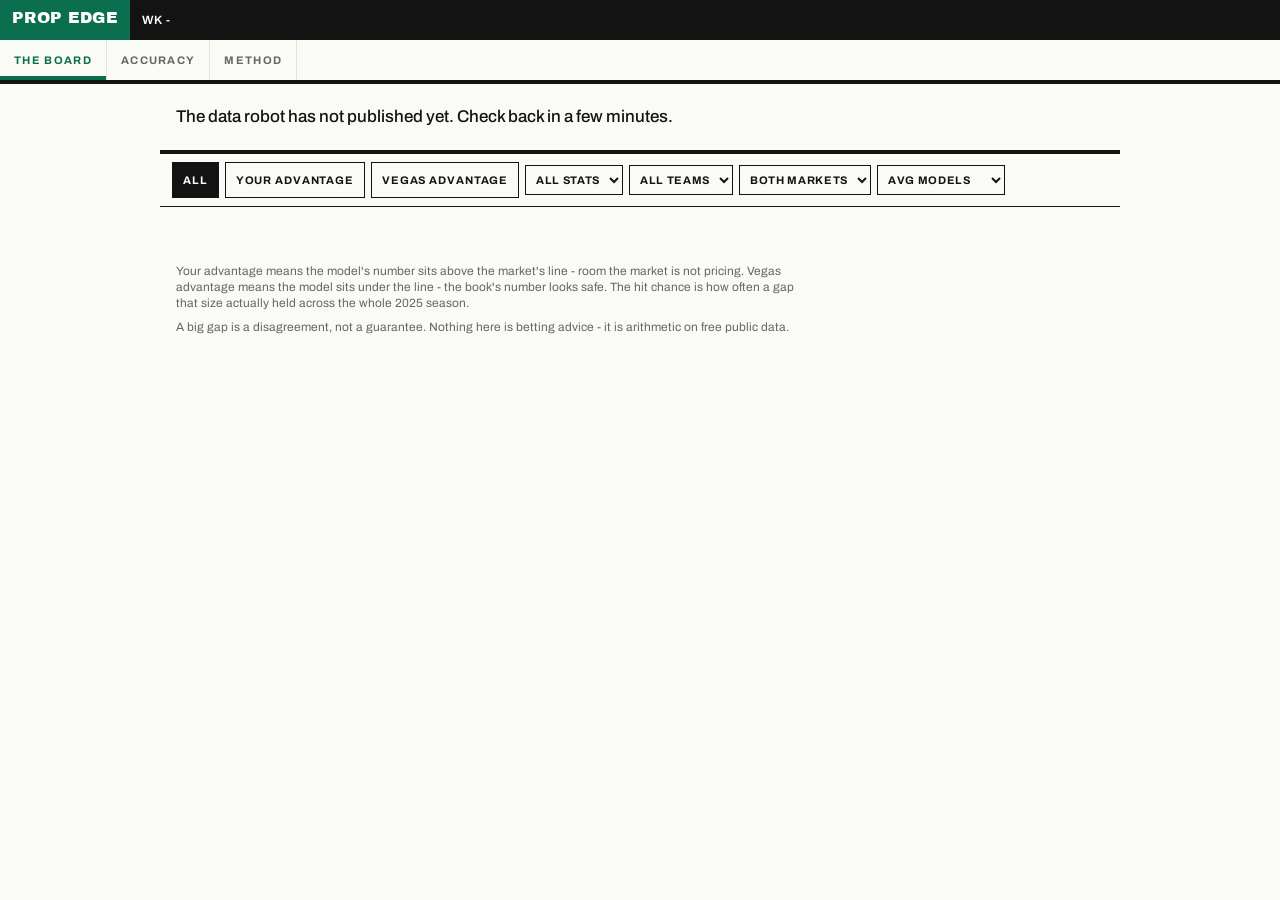
==== index.html @ 6b07d398 "Update index.html" ====
<!DOCTYPE html>
<html lang="en">
<head>
<meta charset="UTF-8" />
<meta name="viewport" content="width=device-width, initial-scale=1.0" />
<title>Prop Edge - The board</title>
<meta name="description" content="NFL player props: two free projection models against the real market lines, ranked by the size of the disagreement." />
<link rel="preconnect" href="https://fonts.googleapis.com" />
<link rel="preconnect" href="https://fonts.gstatic.com" crossorigin />
<link href="https://fonts.googleapis.com/css2?family=Archivo+Black&family=Archivo:wght@400;500;600;700&display=swap" rel="stylesheet" />
<link rel="stylesheet" href="ui.css" />
</head>
<body>
<div class="bug"><span class="b1"><a href="index.html">PROP EDGE</a></span><span class="b2" id="bug-week">WK -</span><span class="b3" id="bug-upd"></span></div>
<nav class="pagenav">
<a href="index.html" class="on">THE BOARD</a>
<a href="accuracy.html">ACCURACY</a>
<a href="method.html">METHOD</a>
</nav>
<main>
<p class="lede" id="lede">Loading the board - pulling the latest lines and projections.</p>
<div class="filters" id="filters">
  <button class="fbtn on" data-side="all">ALL</button>
  <button class="fbtn over" data-side="over">YOUR ADVANTAGE</button>
  <button class="fbtn under" data-side="under">VEGAS ADVANTAGE</button>
  <select id="sel-stat" aria-label="Stat filter"><option value="">ALL STATS</option></select>
  <select id="sel-team" aria-label="Team filter"><option value="">ALL TEAMS</option></select>
  <select id="sel-src" aria-label="Market source">
    <option value="">BOTH MARKETS</option><option value="fanduel">FANDUEL</option><option value="prizepicks">PRIZEPICKS</option>
  </select>
  <select id="sel-model" aria-label="Projection source">
    <option value="avg">AVG MODELS</option><option value="sleeper">SLEEPER ONLY</option><option value="espn">ESPN ONLY</option>
  </select>
  <span class="count" id="count"></span>
</div>
<div id="board"></div>
<p class="note" id="datanote"></p>
<section class="colophon">
<p>Your advantage means the model's number sits above the market's line - room the market is not pricing. Vegas advantage means the model sits under the line - the book's number looks safe. The hit chance is how often a gap that size actually held across the whole 2025 season.</p>
<p>A big gap is a disagreement, not a guarantee. Nothing here is betting advice - it is arithmetic on free public data.</p>
</section>
</main>
<script>
const SB_URL = "https://aahqagqztanltejsqjom.supabase.co";
const SB_KEY = "eyJhbGciOiJIUzI1NiIsInR5cCI6IkpXVCJ9.eyJpc3MiOiJzdXBhYmFzZSIsInJlZiI6ImFhaHFhZ3F6dGFubHRlanNxam9tIiwicm9sZSI6ImFub24iLCJpYXQiOjE3ODg4OTU3MjIsImV4cCI6MjEwNDQ3MTcyMn0.GWQZZ0Sp45Q6mW8Fz3DYF2Gj-LEURBMa7HoWvBgXmaE";
const TZ = "America/Chicago";
const STAT_LABEL = {pass_yds:"Passing yards",pass_tds:"Passing TDs",pass_att:"Pass attempts",pass_comp:"Completions",pass_int:"Interceptions",rush_yds:"Rushing yards",rush_tds:"Rushing TDs",rush_att:"Rush attempts",rec_yds:"Receiving yards",rec:"Receptions",rec_tds:"Receiving TDs",rec_tgt:"Targets",rush_rec_yds:"Rush + receiving yards",pass_rush_yds:"Pass + rush yards",long_rec:"Longest reception",long_rush:"Longest rush",long_comp:"Longest completion",any_td:"Touchdowns"};
const UNIT = {pass_yds:"yards",pass_tds:"touchdowns",pass_att:"attempts",pass_comp:"completions",pass_int:"interceptions",rush_yds:"yards",rush_tds:"touchdowns",rush_att:"carries",rec_yds:"yards",rec:"receptions",rec_tds:"touchdowns",rec_tgt:"targets",rush_rec_yds:"yards",pass_rush_yds:"yards",long_rec:"yards",long_rush:"yards",long_comp:"yards",any_td:"touchdowns"};
const esc=s=>String(s??"").replace(/[&<>"]/g,c=>({"&":"&amp;","<":"&lt;",">":"&gt;",'"':"&quot;"}[c]));
const fmt=(n,d=1)=>n==null?"—":Number(n).toLocaleString("en-US",{maximumFractionDigits:d});
let ROWS=[], META={}, SIDE="all", MODEL="avg", ERR=null;

function modelKey(r){
  if(MODEL==="sleeper")return "sleeper";
  if(MODEL==="espn")return "espn";
  if(r.sleeper_proj!=null&&r.espn_proj!=null)return "avg";
  return r.sleeper_proj!=null?"sleeper":"espn";
}
function cdfAt(q,x){
  if(x<=q[0])return 0.005;
  if(x>=q[q.length-1])return 0.995;
  let lo=0,hi=q.length-1;
  while(hi-lo>1){const m=(lo+hi)>>1; if(q[m]<=x)lo=m; else hi=m;}
  const frac=(x-q[lo])/((q[hi]-q[lo])||1e-9);
  return (lo+frac)/(q.length-1);
}
function hitProb(r){
  const p=projOf(r); if(p==null||!ERR)return null;
  const d=(ERR[modelKey(r)]||{})[r.stat];
  if(!d||!d.q||!d.q.length)return null;
  const gap=p-r.line, F=cdfAt(d.q,gap);
  const h=gap>0?F:1-F;
  return Math.max(.01,Math.min(.99,h));
}

function projOf(r){
  const s=r.sleeper_proj, e=r.espn_proj;
  if(MODEL==="sleeper")return s;
  if(MODEL==="espn")return e;
  if(s!=null&&e!=null)return (s+e)/2;
  return s!=null?s:e;
}
function edgeOf(r){const p=projOf(r);return p==null?null:p-r.line;}
function passes(r){
  const e=edgeOf(r);
  if(e==null)return false;
  if(SIDE==="over"&&e<=0)return false;
  if(SIDE==="under"&&e>=0)return false;
  const st=document.getElementById("sel-stat").value; if(st&&r.stat!==st)return false;
  const tm=document.getElementById("sel-team").value; if(tm&&r.team!==tm)return false;
  const sc=document.getElementById("sel-src").value; if(sc&&r.source!==sc)return false;
  return true;
}
function barScale(rows){let m=10;for(const r of rows){const a=Math.abs(edgeOf(r)||0);if(a>m)m=a}return m;}
function render(){
  const rows=ROWS.filter(passes).map(r=>({r,h:hitProb(r)}))
    .sort((a,b)=>(b.h==null?-1:Math.abs(b.h-.5))-(a.h==null?-1:Math.abs(a.h-.5)));
  document.getElementById("count").textContent=rows.length+" PROPS";
  const wrap=document.getElementById("board");wrap.innerHTML="";
  if(!rows.length){wrap.innerHTML='<p class="sec-note">Nothing on the board with these filters. Loosen one.</p>';return}
  const scale=barScale(rows.map(x=>x.r));
  for(const {r,h} of rows.slice(0,400)){
    const p=projOf(r), gap=p-r.line, you=gap>0;
    const half=Math.min(50,Math.abs(gap)/scale*50);
    const unit=UNIT[r.stat]||"";
    const statL=STAT_LABEL[r.stat]||r.stat;
    const k=r.kickoff?new Date(r.kickoff).toLocaleString("en-US",{timeZone:TZ,weekday:"short",hour:"numeric",minute:"2-digit"}):"";
    const hp=h==null?null:Math.round(h*100);
    const say = you
      ? `${esc(r.player)}: the model says <b>${fmt(p)}</b>, the line is <b>${fmt(r.line)}</b> - that is <b>${fmt(Math.abs(gap))} ${unit}</b> of room above the number.${hp==null?"":` Gaps this size held <b>${hp}%</b> of the time in 2025.`} Your advantage.`
      : `${esc(r.player)}: the model says <b>${fmt(p)}</b> - <b>${fmt(Math.abs(gap))} ${unit}</b> under the <b>${fmt(r.line)}</b> line.${hp==null?"":` Numbers this far apart held for Vegas <b>${hp}%</b> of the time in 2025.`}`;
    const slT=r.sleeper_proj!=null?`Sleeper says <b>${fmt(r.sleeper_proj)}</b>`:"No Sleeper number";
    const esT=r.espn_proj!=null?`ESPN says <b>${fmt(r.espn_proj)}</b>`:"no ESPN number";
    const d=(ERR&&(ERR[modelKey(r)]||{})[r.stat]);
    const box=document.createElement("div");box.className="prop";
    box.innerHTML=`
      <button class="prow" type="button" aria-expanded="false">
        <span class="phead"><span class="nm">${esc(r.player)}</span><span class="tm">${esc(r.team||"")}</span><span class="src">${r.source==="fanduel"?"FANDUEL":"PRIZEPICKS"}</span></span>
        <span class="pstat">${esc(statL)}${k?" · "+esc(k):""} <span class="adv ${you?"you":"vegas"}">${you?"YOUR ADVANTAGE":"VEGAS ADVANTAGE"}</span></span>
        <span class="pgrid">
          <span><small>LINE</small><b>${fmt(r.line)}</b></span>
          <span><small>ESTIMATE</small><b>${fmt(p)}</b></span>
          <span class="${you?"g-you":"g-vegas"}"><small>GAP</small><b>${you?"+":"−"}${fmt(Math.abs(gap))}</b></span>
          <span class="${you?"g-you":"g-vegas"}"><small>HIT%</small><b>${hp==null?"—":hp+"%"}</b></span>
        </span>
        <span class="edgebar" aria-hidden="true">
          <span class="ln"></span>
          <span class="fill ${you?"over":"under"}" style="${you?`left:50%;width:${half}%`:`right:50%;width:${half}%`}"></span>
        </span>
        <span class="psay">${say}</span>
      </button>
      <div class="pdet">
        <p>${slT} · ${esT}. Showing the ${MODEL==="avg"?"average of the two":MODEL} estimate.</p>
        ${d?`<p>The hit chance comes from ${d.n.toLocaleString("en-US")} graded 2025 projections of ${esc(statL.toLowerCase())}: how often the model missed by less than this gap.</p>`:`<p>No 2025 curve for this stat yet, so no honest hit chance - the gap is still real arithmetic.</p>`}
        <p><b>${esc(r.game||"Game TBD")}</b>${k?" · "+esc(k):""}${r.over_odds?` · ${r.over_odds>0?"+":""}${r.over_odds}/${r.under_odds>0?"+":""}${r.under_odds}`:""}</p>
      </div>`;
    box.querySelector(".prow").addEventListener("click",()=>{const o=box.classList.toggle("open");box.querySelector(".prow").setAttribute("aria-expanded",String(o))});
    wrap.appendChild(box);
  }
  if(rows.length>400){const p=document.createElement("p");p.className="sec-note";p.textContent=`Showing the 400 strongest of ${rows.length}. Filter down for the rest.`;wrap.appendChild(p)}
}
async function load(){
  try{
    const r=await fetch(`${SB_URL}/rest/v1/latest_board?select=*`,{headers:{apikey:SB_KEY,Authorization:"Bearer "+SB_KEY}});
    if(!r.ok)throw new Error("board "+r.status);
    const data=await r.json();
    ROWS=data;
    const m=await fetch(`${SB_URL}/rest/v1/runs?select=*&order=id.desc&limit=1`,{headers:{apikey:SB_KEY,Authorization:"Bearer "+SB_KEY}}).then(x=>x.json());
    META=(m&&m[0])||{};
    const bt=await fetch(`${SB_URL}/rest/v1/backtest?select=payload&id=eq.latest`,{headers:{apikey:SB_KEY,Authorization:"Bearer "+SB_KEY}}).then(x=>x.json());
    ERR=(bt&&bt[0]&&bt[0].payload&&bt[0].payload.errors)||null;
  }catch(err){
    document.getElementById("lede").textContent="The data robot has not published yet. Check back in a few minutes.";
    return;
  }
  const wk=META.week||"-";
  document.getElementById("bug-week").textContent="WK "+wk+" · "+(META.season||"");
  const u=META.taken_at?new Date(META.taken_at):null;
  document.getElementById("bug-upd").textContent=u?("UPD "+u.toLocaleString("en-US",{timeZone:TZ,month:"short",day:"numeric",hour:"numeric",minute:"2-digit"}).toUpperCase()):"";
  const stats=[...new Set(ROWS.map(r=>r.stat))].sort((a,b)=>(STAT_LABEL[a]||a).localeCompare(STAT_LABEL[b]||b));
  document.getElementById("sel-stat").innerHTML='<option value="">ALL STATS</option>'+stats.map(s=>`<option value="${s}">${esc((STAT_LABEL[s]||s).toUpperCase())}</option>`).join("");
  const teams=[...new Set(ROWS.map(r=>r.team).filter(Boolean))].sort();
  document.getElementById("sel-team").innerHTML='<option value="">ALL TEAMS</option>'+teams.map(t=>`<option>${esc(t)}</option>`).join("");
  const joined=ROWS.filter(r=>r.sleeper_proj!=null||r.espn_proj!=null).length;
  document.getElementById("lede").innerHTML=`Every NFL player prop on two free markets, measured against two free projection models. <b>${joined} props</b> have a model number, a gap, and a hit chance. Strongest first.`;
  const c=META.counts||{};
  document.getElementById("datanote").textContent=`Last pull: ${c.fanduel??"—"} FanDuel lines, ${c.prizepicks??"—"} PrizePicks lines, ${c.sleeper_proj??"—"} Sleeper projections, ${c.espn_proj??"—"} ESPN projections. Props with no model number are hidden by default.`;
  render();
}
document.querySelectorAll(".fbtn").forEach(b=>b.addEventListener("click",()=>{SIDE=b.dataset.side;document.querySelectorAll(".fbtn").forEach(x=>x.classList.toggle("on",x===b));render()}));
["sel-stat","sel-team","sel-src"].forEach(id=>document.getElementById(id).addEventListener("change",render));
document.getElementById("sel-model").addEventListener("change",e=>{MODEL=e.target.value;render()});
load();
</script>
</body>
</html>
---- ui.css ----
/* PROP EDGE - shared chrome. DNA: The Model's market-edge pages, accent traded to money green. */
:root{
  --paper:#FAFAF7; --ink:#131313; --muted:#676761; --faint:#E4E3DB;
  --green:#0B6E4F; --red:#B3261E;
}
*{margin:0;padding:0;box-sizing:border-box;border-radius:0!important}
body{background:var(--paper);color:var(--ink);font-family:"Archivo",sans-serif;font-size:15px;line-height:20px;font-variant-numeric:tabular-nums;-webkit-text-size-adjust:100%}
.disp{font-family:"Archivo Black",sans-serif;font-weight:400}
.bug{position:sticky;top:0;z-index:9;background:var(--ink);color:#fff;display:flex;align-items:stretch;font-size:12px}
.bug .b1{background:var(--green);padding:8px 12px;font-family:"Archivo Black";font-size:16px;letter-spacing:.02em}
.bug .b1 a{color:#fff;text-decoration:none}
.bug .b2{padding:10px 12px;font-weight:600;letter-spacing:.12em}
.bug .b3{margin-left:auto;padding:10px 12px;color:#9a9a94;font-weight:500}
.pagenav{position:sticky;top:36px;z-index:8;background:var(--paper);display:flex;overflow-x:auto;border-bottom:4px solid var(--ink);-webkit-overflow-scrolling:touch}
.pagenav a{flex:0 0 auto;padding:10px 14px;font-size:11px;font-weight:700;letter-spacing:.12em;color:var(--muted);text-decoration:none;border-right:1px solid var(--faint)}
.pagenav a.on{color:var(--green);box-shadow:inset 0 -4px 0 var(--green)}
.strip-head{background:var(--ink);color:#fff;padding:8px 16px;display:flex;justify-content:space-between;align-items:baseline;margin-top:24px}
.strip-head h2{font-family:"Archivo Black";font-size:20px;letter-spacing:.02em;font-weight:400}
.strip-head span{font-size:11px;letter-spacing:.14em;color:#9a9a94;font-weight:600}
.lede{padding:20px 16px;font-size:17px;line-height:26px;font-weight:500;border-bottom:4px solid var(--ink)}
.lede b{color:var(--green)}
.sec-note{padding:12px 16px;font-size:12px;line-height:16px;color:var(--muted);border-bottom:1px solid var(--faint)}
.note{padding:16px;font-size:12px;color:var(--muted);line-height:16px}
.colophon{padding:24px 16px 48px;font-size:12px;line-height:16px;color:var(--muted)}
.colophon p{max-width:640px;margin-bottom:8px}
/* filter bar */
.filters{position:sticky;top:77px;z-index:7;background:var(--paper);border-bottom:1px solid var(--ink);padding:8px 12px;display:flex;gap:6px;flex-wrap:wrap;align-items:center}
.filters .fbtn{font:inherit;font-size:11px;font-weight:700;letter-spacing:.08em;padding:7px 10px;border:1px solid var(--ink);background:var(--paper);color:var(--ink);cursor:pointer}
.filters .fbtn.on{background:var(--ink);color:#fff}
.filters .fbtn.over.on{background:var(--green);border-color:var(--green)}
.filters .fbtn.under.on{background:var(--red);border-color:var(--red)}
.filters select{font:inherit;font-size:11px;font-weight:700;letter-spacing:.06em;padding:7px 6px;border:1px solid var(--ink);background:var(--paper);color:var(--ink);max-width:40vw}
.filters .count{margin-left:auto;font-size:11px;font-weight:700;letter-spacing:.1em;color:var(--muted)}
/* board rows */
.prop{border-bottom:1px solid var(--faint)}
.prop:nth-child(even){background:#F3F2EC}
.prow{display:block;width:100%;background:none;border:none;font:inherit;color:inherit;cursor:pointer;text-align:left;padding:10px 12px 12px}
.phead{display:flex;align-items:baseline;gap:8px}
.phead .nm{font-weight:700;font-size:15px}
.phead .tm{font-size:11px;font-weight:700;letter-spacing:.08em;color:var(--muted)}
.phead .src{margin-left:auto;font-size:10px;font-weight:700;letter-spacing:.12em;color:var(--muted);border:1px solid var(--faint);padding:2px 6px}
.pstat{font-size:12px;color:var(--muted);padding:2px 0 8px}
.pstat b{color:var(--ink)}
.pmid{display:grid;grid-template-columns:1fr 1fr;gap:4px 12px;font-size:12px}
.pmid .cell small{display:block;font-size:10px;font-weight:700;letter-spacing:.1em;color:var(--muted)}
.pmid .cell b{font-size:15px}
.pmid .cell.green b{color:var(--green)}
.edgebar{display:block;position:relative;height:22px;margin-top:8px;background:var(--faint)}
.edgebar .ln{position:absolute;top:0;bottom:0;left:50%;width:2px;background:var(--ink)}
.edgebar .fill{position:absolute;top:4px;bottom:4px}
.edgebar .fill.over{background:var(--green)}
.edgebar .fill.under{background:var(--red)}
.edgebar .pin{position:absolute;top:2px;bottom:2px;width:2px}
.edgebar .pin.sl{background:var(--ink)}
.edgebar .pin.es{background:#fff;box-shadow:0 0 0 1px var(--ink)}
.edgenum{position:absolute;top:2px;font-size:11px;font-weight:800;letter-spacing:.04em;z-index:3;background:var(--paper);padding:0 2px}
.edgenum.in{background:transparent;padding:0}
.pdet{display:none;padding:0 12px 12px;font-size:13px;line-height:20px}
.prop.open .pdet{display:block}
.pdet p{padding:6px 0;border-top:1px solid var(--faint)}
.pdet b{font-weight:700}
.pdet .say b.green{color:var(--green)}
.pdet .say b.red{color:var(--red)}
/* accuracy */
.vs-grid{display:grid;grid-template-columns:1fr 1fr;border-top:4px solid var(--ink)}
.vs-cell{padding:16px;border-bottom:1px solid var(--faint);text-align:center}
.vs-cell:first-child{border-right:1px solid var(--faint)}
.vs-cell .n{font-family:"Archivo Black";font-size:32px;line-height:36px;display:block}
.vs-cell .n.green{color:var(--green)}
.vs-cell .l{font-size:10px;font-weight:600;letter-spacing:.1em;color:var(--muted);text-transform:uppercase}
.cmp{display:grid;grid-template-columns:110px 1fr 1fr 74px;gap:8px;align-items:center;padding:8px 16px;border-bottom:1px solid var(--faint);font-size:12px}
.cmp .st{font-weight:700}
.cmp .bars i{display:block;height:8px;margin:2px 0}
.cmp .bars .a{background:var(--ink)}
.cmp .bars .b{background:var(--green)}
.cmp .win{text-align:right;font-weight:800;font-size:11px;letter-spacing:.06em}
.cmp.head{font-size:10px;font-weight:700;letter-spacing:.1em;color:var(--muted);border-bottom:1px solid var(--ink)}
.wkrow{display:grid;grid-template-columns:44px 1fr 60px;gap:8px;align-items:center;padding:3px 16px;font-size:11px;font-weight:600;color:var(--muted)}
.wkrow i{display:block;height:8px;background:var(--green)}
.wkrow .va{text-align:right;font-variant-numeric:tabular-nums}
.rec{display:grid;grid-template-columns:64px 1fr auto;gap:8px;padding:10px 16px;border-bottom:1px solid var(--faint);font-size:13px;align-items:baseline}
.rec .d{font-size:11px;font-weight:700;letter-spacing:.08em;color:var(--muted)}
.rec .res{font-family:"Archivo Black";font-size:14px;text-align:right}
.rec .res.hit{color:var(--green)}
.rec .res.miss{color:var(--muted);text-decoration:line-through}
@media(min-width:760px){
  main{max-width:960px;margin:0 auto}
  .pmid{grid-template-columns:repeat(4,1fr)}
}
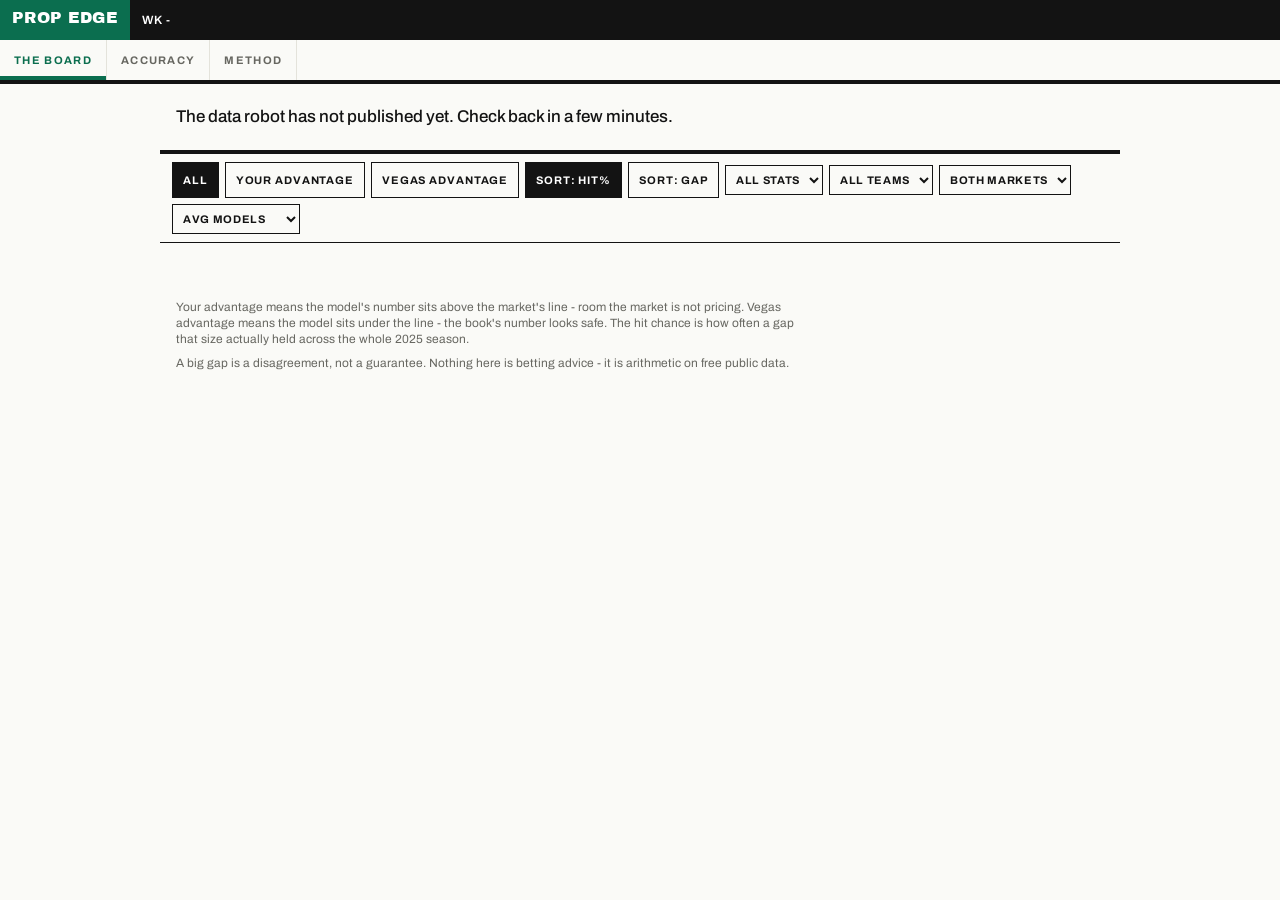
==== commit afa5ce5e: "Update index.html" ====
--- a/index.html
+++ b/index.html
@@ -23,6 +23,8 @@
   <button class="fbtn on" data-side="all">ALL</button>
   <button class="fbtn over" data-side="over">YOUR ADVANTAGE</button>
   <button class="fbtn under" data-side="under">VEGAS ADVANTAGE</button>
+  <button class="fbtn srt on" data-sort="hit">SORT: HIT%</button>
+  <button class="fbtn srt" data-sort="gap">SORT: GAP</button>
   <select id="sel-stat" aria-label="Stat filter"><option value="">ALL STATS</option></select>
   <select id="sel-team" aria-label="Team filter"><option value="">ALL TEAMS</option></select>
   <select id="sel-src" aria-label="Market source">
@@ -48,7 +50,7 @@
 const UNIT = {pass_yds:"yards",pass_tds:"touchdowns",pass_att:"attempts",pass_comp:"completions",pass_int:"interceptions",rush_yds:"yards",rush_tds:"touchdowns",rush_att:"carries",rec_yds:"yards",rec:"receptions",rec_tds:"touchdowns",rec_tgt:"targets",rush_rec_yds:"yards",pass_rush_yds:"yards",long_rec:"yards",long_rush:"yards",long_comp:"yards",any_td:"touchdowns"};
 const esc=s=>String(s??"").replace(/[&<>"]/g,c=>({"&":"&amp;","<":"&lt;",">":"&gt;",'"':"&quot;"}[c]));
 const fmt=(n,d=1)=>n==null?"—":Number(n).toLocaleString("en-US",{maximumFractionDigits:d});
-let ROWS=[], META={}, SIDE="all", MODEL="avg", ERR=null;
+let ROWS=[], META={}, SIDE="all", MODEL="avg", ERR=null, SORT="hit", SDIR=-1;
 
 function modelKey(r){
   if(MODEL==="sleeper")return "sleeper";
@@ -67,7 +69,7 @@
 function hitProb(r){
   const p=projOf(r); if(p==null||!ERR)return null;
   const d=(ERR[modelKey(r)]||{})[r.stat];
-  if(!d||!d.q||!d.q.length)return null;
+  if(!d||!d.q||!d.q.length||(d.n||0)<150)return null;
   const gap=p-r.line, F=cdfAt(d.q,gap);
   const h=gap>0?F:1-F;
   return Math.max(.01,Math.min(.99,h));
@@ -94,7 +96,14 @@
 function barScale(rows){let m=10;for(const r of rows){const a=Math.abs(edgeOf(r)||0);if(a>m)m=a}return m;}
 function render(){
   const rows=ROWS.filter(passes).map(r=>({r,h:hitProb(r)}))
-    .sort((a,b)=>(b.h==null?-1:Math.abs(b.h-.5))-(a.h==null?-1:Math.abs(a.h-.5)));
+    .sort((a,b)=>{
+      if(SORT==="gap"){
+        const ga=Math.abs(edgeOf(a.r)||0), gb=Math.abs(edgeOf(b.r)||0);
+        return SDIR*(ga-gb);
+      }
+      const ka=a.h==null?-1:Math.abs(a.h-.5), kb=b.h==null?-1:Math.abs(b.h-.5);
+      return SDIR>0?ka-kb:kb-ka;
+    });
   document.getElementById("count").textContent=rows.length+" PROPS";
   const wrap=document.getElementById("board");wrap.innerHTML="";
   if(!rows.length){wrap.innerHTML='<p class="sec-note">Nothing on the board with these filters. Loosen one.</p>';return}
@@ -106,12 +115,15 @@
     const statL=STAT_LABEL[r.stat]||r.stat;
     const k=r.kickoff?new Date(r.kickoff).toLocaleString("en-US",{timeZone:TZ,weekday:"short",hour:"numeric",minute:"2-digit"}):"";
     const hp=h==null?null:Math.round(h*100);
+    const d0=(ERR&&(ERR[modelKey(r)]||{})[r.stat]);
+    const curveOK=!!(d0&&(d0.n||0)>=150);
+    const basis=curveOK?(d0.n>=10000?(Math.round(d0.n/100)/10)+"K":d0.n.toLocaleString("en-US")):"";
     const say = you
       ? `${esc(r.player)}: the model says <b>${fmt(p)}</b>, the line is <b>${fmt(r.line)}</b> - that is <b>${fmt(Math.abs(gap))} ${unit}</b> of room above the number.${hp==null?"":` Gaps this size held <b>${hp}%</b> of the time in 2025.`} Your advantage.`
       : `${esc(r.player)}: the model says <b>${fmt(p)}</b> - <b>${fmt(Math.abs(gap))} ${unit}</b> under the <b>${fmt(r.line)}</b> line.${hp==null?"":` Numbers this far apart held for Vegas <b>${hp}%</b> of the time in 2025.`}`;
     const slT=r.sleeper_proj!=null?`Sleeper says <b>${fmt(r.sleeper_proj)}</b>`:"No Sleeper number";
     const esT=r.espn_proj!=null?`ESPN says <b>${fmt(r.espn_proj)}</b>`:"no ESPN number";
-    const d=(ERR&&(ERR[modelKey(r)]||{})[r.stat]);
+    const d=d0;
     const box=document.createElement("div");box.className="prop";
     box.innerHTML=`
       <button class="prow" type="button" aria-expanded="false">
@@ -120,8 +132,8 @@
         <span class="pgrid">
           <span><small>LINE</small><b>${fmt(r.line)}</b></span>
           <span><small>ESTIMATE</small><b>${fmt(p)}</b></span>
-          <span class="${you?"g-you":"g-vegas"}"><small>GAP</small><b>${you?"+":"−"}${fmt(Math.abs(gap))}</b></span>
-          <span class="${you?"g-you":"g-vegas"}"><small>HIT%</small><b>${hp==null?"—":hp+"%"}</b></span>
+          <span class="${you?"g-you":"g-vegas"}"><small>GAP</small><b>${Math.abs(gap)<0.05?"0":(you?"+":"−")+fmt(Math.abs(gap))}</b></span>
+          <span class="${you?"g-you":"g-vegas"}"><small>HIT%</small><b>${hp==null?"—":hp+"%"}</b><i>${curveOK?basis+" 2025 CHECKS":"NO 2025 CURVE"}</i></span>
         </span>
         <span class="edgebar" aria-hidden="true">
           <span class="ln"></span>
@@ -131,8 +143,8 @@
       </button>
       <div class="pdet">
         <p>${slT} · ${esT}. Showing the ${MODEL==="avg"?"average of the two":MODEL} estimate.</p>
-        ${d?`<p>The hit chance comes from ${d.n.toLocaleString("en-US")} graded 2025 projections of ${esc(statL.toLowerCase())}: how often the model missed by less than this gap.</p>`:`<p>No 2025 curve for this stat yet, so no honest hit chance - the gap is still real arithmetic.</p>`}
-        <p><b>${esc(r.game||"Game TBD")}</b>${k?" · "+esc(k):""}${r.over_odds?` · ${r.over_odds>0?"+":""}${r.over_odds}/${r.under_odds>0?"+":""}${r.under_odds}`:""}</p>
+        ${curveOK?`<p>Hit chance basis: <b>${d.n.toLocaleString("en-US")}</b> graded 2025 projections of ${esc(statL.toLowerCase())}. The Method page explains the math.</p>`:`<p>No 2025 curve deep enough for this stat, so no honest hit chance - the gap is still real arithmetic.</p>`}
+        ${r.game?`<p><b>${esc(r.game)}</b>${k?" · "+esc(k):""}${r.over_odds?` · ${r.over_odds>0?"+":""}${r.over_odds}/${r.under_odds>0?"+":""}${r.under_odds}`:""}</p>`:(k?`<p><b>${esc(k)}</b>${r.over_odds?` · ${r.over_odds>0?"+":""}${r.over_odds}/${r.under_odds>0?"+":""}${r.under_odds}`:""}</p>`:"")}
       </div>`;
     box.querySelector(".prow").addEventListener("click",()=>{const o=box.classList.toggle("open");box.querySelector(".prow").setAttribute("aria-expanded",String(o))});
     wrap.appendChild(box);
@@ -168,6 +180,11 @@
   render();
 }
 document.querySelectorAll(".fbtn").forEach(b=>b.addEventListener("click",()=>{SIDE=b.dataset.side;document.querySelectorAll(".fbtn").forEach(x=>x.classList.toggle("on",x===b));render()}));
+document.querySelectorAll(".fbtn.srt").forEach(b=>b.addEventListener("click",()=>{
+  if(b.classList.contains("on")){SDIR=-SDIR}
+  else{SORT=b.dataset.sort;SDIR=-1;document.querySelectorAll(".fbtn.srt").forEach(x=>x.classList.toggle("on",x===b))}
+  render();
+}));
 ["sel-stat","sel-team","sel-src"].forEach(id=>document.getElementById(id).addEventListener("change",render));
 document.getElementById("sel-model").addEventListener("change",e=>{MODEL=e.target.value;render()});
 load();
--- a/ui.css
+++ b/ui.css
@@ -40,6 +40,18 @@
 .phead .tm{font-size:11px;font-weight:700;letter-spacing:.08em;color:var(--muted)}
 .phead .src{margin-left:auto;font-size:10px;font-weight:700;letter-spacing:.12em;color:var(--muted);border:1px solid var(--faint);padding:2px 6px}
 .pstat{font-size:12px;color:var(--muted);padding:2px 0 8px}
+.adv{display:inline-block;font-size:9px;font-weight:800;letter-spacing:.1em;padding:2px 5px;border:1px solid;vertical-align:1px;margin-left:4px}
+.adv.you{color:var(--green);border-color:var(--green)}
+.adv.vegas{color:var(--red);border-color:var(--red)}
+.pgrid{display:grid;grid-template-columns:repeat(4,1fr);margin-top:6px;border-top:1px solid var(--faint);border-bottom:1px solid var(--faint)}
+.pgrid>span{padding:8px 4px 9px;border-right:1px solid var(--faint);text-align:center}
+.pgrid>span:last-child{border-right:0}
+.pgrid small{display:block;font-size:9px;font-weight:700;letter-spacing:.08em;color:var(--muted)}
+.pgrid b{display:block;margin-top:3px;font-size:16px;font-weight:700;color:var(--ink)}
+.pgrid .g-you b{color:var(--green)}
+.pgrid .g-vegas b{color:var(--red)}
+.psay{display:block;padding-top:10px;font-size:13px;line-height:19px;color:var(--ink)}
+.psay b{font-weight:700}
 .pstat b{color:var(--ink)}
 .pmid{display:grid;grid-template-columns:1fr 1fr;gap:4px 12px;font-size:12px}
 .pmid .cell small{display:block;font-size:10px;font-weight:700;letter-spacing:.1em;color:var(--muted)}
@@ -50,11 +62,6 @@
 .edgebar .fill{position:absolute;top:4px;bottom:4px}
 .edgebar .fill.over{background:var(--green)}
 .edgebar .fill.under{background:var(--red)}
-.edgebar .pin{position:absolute;top:2px;bottom:2px;width:2px}
-.edgebar .pin.sl{background:var(--ink)}
-.edgebar .pin.es{background:#fff;box-shadow:0 0 0 1px var(--ink)}
-.edgenum{position:absolute;top:2px;font-size:11px;font-weight:800;letter-spacing:.04em;z-index:3;background:var(--paper);padding:0 2px}
-.edgenum.in{background:transparent;padding:0}
 .pdet{display:none;padding:0 12px 12px;font-size:13px;line-height:20px}
 .prop.open .pdet{display:block}
 .pdet p{padding:6px 0;border-top:1px solid var(--faint)}
@@ -62,6 +69,12 @@
 .pdet .say b.green{color:var(--green)}
 .pdet .say b.red{color:var(--red)}
 /* accuracy */
+.accrow{border-bottom:1px solid var(--faint);padding:12px 16px}
+.accrow .st{font-weight:700;font-size:13px;letter-spacing:.04em;padding-bottom:4px}
+.accrow .line{display:flex;gap:8px;align-items:baseline;padding:3px 0;font-size:13px;line-height:18px;color:var(--muted)}
+.accrow .line b{color:var(--ink);font-weight:700}
+.accrow .who{flex:0 0 86px;font-size:10px;font-weight:800;letter-spacing:.08em;color:var(--ink)}
+.accrow .closer{flex:0 0 auto;font-size:9px;font-weight:800;letter-spacing:.1em;color:var(--green);border:1px solid var(--green);padding:2px 5px}
 .vs-grid{display:grid;grid-template-columns:1fr 1fr;border-top:4px solid var(--ink)}
 .vs-cell{padding:16px;border-bottom:1px solid var(--faint);text-align:center}
 .vs-cell:first-child{border-right:1px solid var(--faint)}
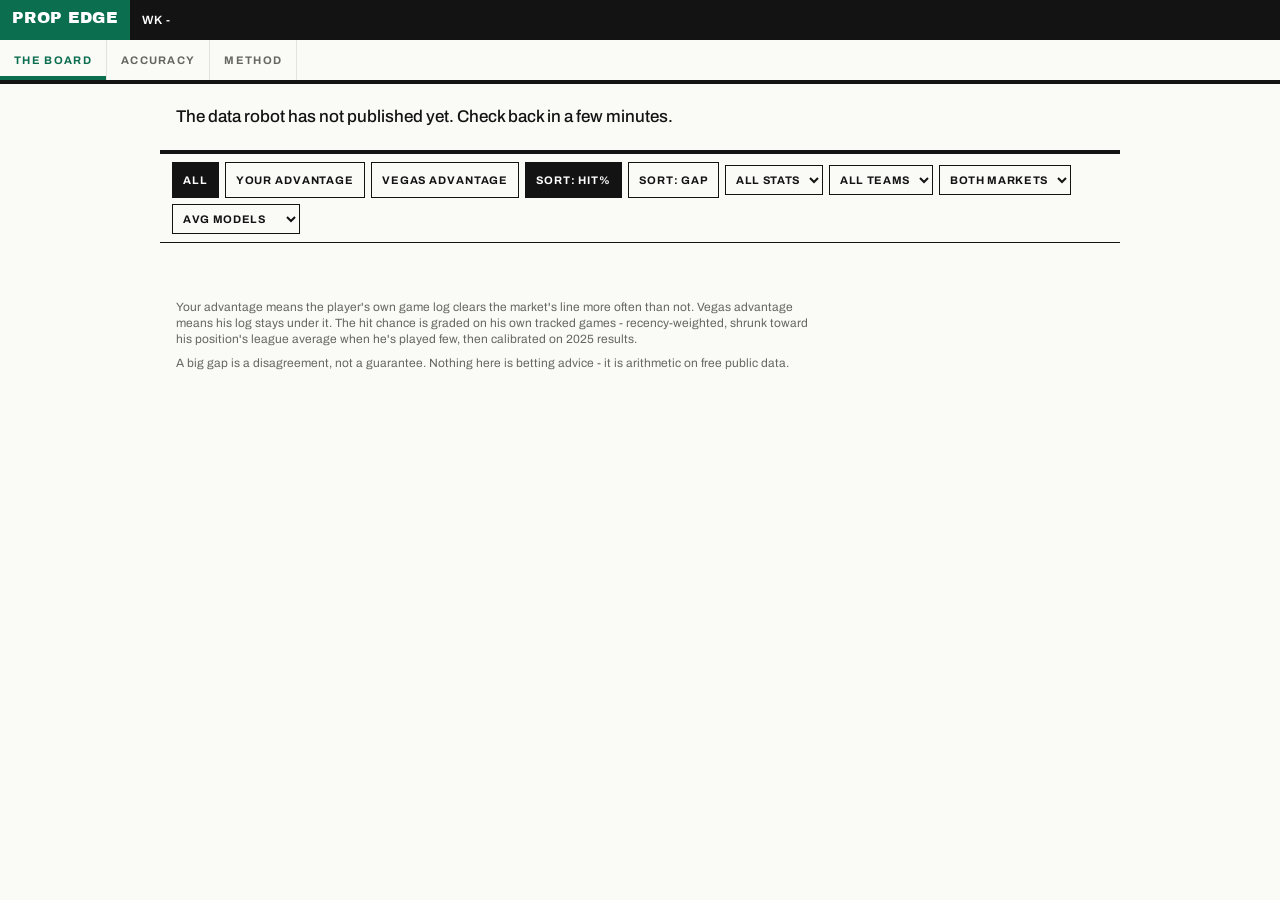
==== commit bc7c7dd2: "Player-level hit% on the board + walk-forward leak fix - index.html: hit% now from player_curves (pl" ====
--- a/index.html
+++ b/index.html
@@ -38,7 +38,7 @@
 <div id="board"></div>
 <p class="note" id="datanote"></p>
 <section class="colophon">
-<p>Your advantage means the model's number sits above the market's line - room the market is not pricing. Vegas advantage means the model sits under the line - the book's number looks safe. The hit chance is how often a gap that size actually held across the whole 2025 season.</p>
+<p>Your advantage means the player's own game log clears the market's line more often than not. Vegas advantage means his log stays under it. The hit chance is graded on his own tracked games - recency-weighted, shrunk toward his position's league average when he's played few, then calibrated on 2025 results.</p>
 <p>A big gap is a disagreement, not a guarantee. Nothing here is betting advice - it is arithmetic on free public data.</p>
 </section>
 </main>
@@ -50,29 +50,35 @@
 const UNIT = {pass_yds:"yards",pass_tds:"touchdowns",pass_att:"attempts",pass_comp:"completions",pass_int:"interceptions",rush_yds:"yards",rush_tds:"touchdowns",rush_att:"carries",rec_yds:"yards",rec:"receptions",rec_tds:"touchdowns",rec_tgt:"targets",rush_rec_yds:"yards",pass_rush_yds:"yards",long_rec:"yards",long_rush:"yards",long_comp:"yards",any_td:"touchdowns"};
 const esc=s=>String(s??"").replace(/[&<>"]/g,c=>({"&":"&amp;","<":"&lt;",">":"&gt;",'"':"&quot;"}[c]));
 const fmt=(n,d=1)=>n==null?"—":Number(n).toLocaleString("en-US",{maximumFractionDigits:d});
-let ROWS=[], META={}, SIDE="all", MODEL="avg", ERR=null, SORT="hit", SDIR=-1;
+let ROWS=[], META={}, SIDE="all", MODEL="avg", PC=null, PG=null, SORT="hit", SDIR=-1;
 
-function modelKey(r){
-  if(MODEL==="sleeper")return "sleeper";
-  if(MODEL==="espn")return "espn";
-  if(r.sleeper_proj!=null&&r.espn_proj!=null)return "avg";
-  return r.sleeper_proj!=null?"sleeper":"espn";
+function normName(s){
+  return String(s||"").normalize("NFKD").replace(/[\u0300-\u036f]/g,"")
+    .toLowerCase().replace(/\./g,"").replace(/'/g,"").replace(/-/g," ")
+    .replace(/\b(jr|sr|ii|iii|iv|v)\b\.?/g,"").replace(/\s+/g," ").trim();
 }
-function cdfAt(q,x){
-  if(x<=q[0])return 0.005;
-  if(x>=q[q.length-1])return 0.995;
-  let lo=0,hi=q.length-1;
-  while(hi-lo>1){const m=(lo+hi)>>1; if(q[m]<=x)lo=m; else hi=m;}
-  const frac=(x-q[lo])/((q[hi]-q[lo])||1e-9);
-  return (lo+frac)/(q.length-1);
+function erf(x){
+  const s=x<0?-1:1, ax=Math.abs(x), t=1/(1+0.3275911*ax);
+  const y=1-((((((1.061405429*t-1.453152027)*t)+1.421413741)*t-0.284496736)*t+0.254829592)*t)*Math.exp(-ax*ax);
+  return s*y;
 }
-function hitProb(r){
-  const p=projOf(r); if(p==null||!ERR)return null;
-  const d=(ERR[modelKey(r)]||{})[r.stat];
-  if(!d||!d.q||!d.q.length||(d.n||0)<150)return null;
-  const gap=p-r.line, F=cdfAt(d.q,gap);
-  const h=gap>0?F:1-F;
-  return Math.max(.01,Math.min(.99,h));
+function interpCalib(xs,ys,p){
+  if(p<=xs[0])return ys[0];
+  if(p>=xs[xs.length-1])return ys[ys.length-1];
+  let lo=0,hi=xs.length-1;
+  while(hi-lo>1){const m=(lo+hi)>>1; if(xs[m]<=p)lo=m; else hi=m;}
+  const span=(xs[hi]-xs[lo])||1;
+  return ys[lo]+(p-xs[lo])/span*(ys[hi]-ys[lo]);
+}
+function playerHit(r){
+  if(!PC)return null;
+  const st=PC[r.stat]; if(!st)return null;
+  const c=st[normName(r.player)]; if(!c)return null;
+  let p=0.5*(1+erf((c[1]-r.line)/(c[2]*Math.SQRT2)));
+  p=Math.max(0.02,Math.min(0.98,p));
+  const g=PG&&PG[r.stat];
+  if(g&&g.calib_x&&g.calib_y&&g.calib_x.length)p=interpCalib(g.calib_x,g.calib_y,p);
+  return {p:p,n:c[0],m:c[1],s:c[2]};
 }
 
 function projOf(r){
@@ -84,10 +90,7 @@
 }
 function edgeOf(r){const p=projOf(r);return p==null?null:p-r.line;}
 function passes(r){
-  const e=edgeOf(r);
-  if(e==null)return false;
-  if(SIDE==="over"&&e<=0)return false;
-  if(SIDE==="under"&&e>=0)return false;
+  if(edgeOf(r)==null)return false;
   const st=document.getElementById("sel-stat").value; if(st&&r.stat!==st)return false;
   const tm=document.getElementById("sel-team").value; if(tm&&r.team!==tm)return false;
   const sc=document.getElementById("sel-src").value; if(sc&&r.source!==sc)return false;
@@ -95,13 +98,14 @@
 }
 function barScale(rows){let m=10;for(const r of rows){const a=Math.abs(edgeOf(r)||0);if(a>m)m=a}return m;}
 function render(){
-  const rows=ROWS.filter(passes).map(r=>({r,h:hitProb(r)}))
+  const rows=ROWS.filter(passes).map(r=>({r,h:playerHit(r)}))
+    .filter(({h})=>SIDE==="all"||(h&&(SIDE==="over"?h.p>=0.5:h.p<0.5)))
     .sort((a,b)=>{
       if(SORT==="gap"){
         const ga=Math.abs(edgeOf(a.r)||0), gb=Math.abs(edgeOf(b.r)||0);
         return SDIR*(ga-gb);
       }
-      const ka=a.h==null?-1:Math.abs(a.h-.5), kb=b.h==null?-1:Math.abs(b.h-.5);
+      const ka=a.h==null?-1:Math.abs(a.h.p-.5), kb=b.h==null?-1:Math.abs(b.h.p-.5);
       return SDIR>0?ka-kb:kb-ka;
     });
   document.getElementById("count").textContent=rows.length+" PROPS";
@@ -109,21 +113,19 @@
   if(!rows.length){wrap.innerHTML='<p class="sec-note">Nothing on the board with these filters. Loosen one.</p>';return}
   const scale=barScale(rows.map(x=>x.r));
   for(const {r,h} of rows.slice(0,400)){
-    const p=projOf(r), gap=p-r.line, you=gap>0;
-    const half=Math.min(50,Math.abs(gap)/scale*50);
+    const p=projOf(r), gap=p==null?null:p-r.line, you=h?h.p>=0.5:(gap!=null&&gap>0);
+    const half=gap==null?0:Math.min(50,Math.abs(gap)/scale*50);
     const unit=UNIT[r.stat]||"";
     const statL=STAT_LABEL[r.stat]||r.stat;
     const k=r.kickoff?new Date(r.kickoff).toLocaleString("en-US",{timeZone:TZ,weekday:"short",hour:"numeric",minute:"2-digit"}):"";
-    const hp=h==null?null:Math.round(h*100);
-    const d0=(ERR&&(ERR[modelKey(r)]||{})[r.stat]);
-    const curveOK=!!(d0&&(d0.n||0)>=150);
-    const basis=curveOK?(d0.n>=10000?(Math.round(d0.n/100)/10)+"K":d0.n.toLocaleString("en-US")):"";
-    const say = you
-      ? `${esc(r.player)}: the model says <b>${fmt(p)}</b>, the line is <b>${fmt(r.line)}</b> - that is <b>${fmt(Math.abs(gap))} ${unit}</b> of room above the number.${hp==null?"":` Gaps this size held <b>${hp}%</b> of the time in 2025.`} Your advantage.`
-      : `${esc(r.player)}: the model says <b>${fmt(p)}</b> - <b>${fmt(Math.abs(gap))} ${unit}</b> under the <b>${fmt(r.line)}</b> line.${hp==null?"":` Numbers this far apart held for Vegas <b>${hp}%</b> of the time in 2025.`}`;
+    const hp=h==null?null:Math.round(Math.max(h.p,1-h.p)*100);
+    const say = h==null
+      ? `${esc(r.player)}: the model says <b>${fmt(p)}</b>, the line is <b>${fmt(r.line)}</b>${gap==null?"":` - that is <b>${fmt(Math.abs(gap))} ${unit}</b> ${gap>0?"above":"under"} the number`}. No player curve yet, so no honest hit chance.`
+      : you
+      ? `${esc(r.player)}: across <b>${h.n}</b> of his own tracked games he averages <b>${fmt(h.m)}</b> ${unit} - that clears the <b>${fmt(r.line)}</b> line <b>${hp}%</b> of the time. Your advantage.`
+      : `${esc(r.player)}: across <b>${h.n}</b> of his own tracked games he averages <b>${fmt(h.m)}</b> ${unit} - that stays under the <b>${fmt(r.line)}</b> line <b>${hp}%</b> of the time. Vegas advantage.`;
     const slT=r.sleeper_proj!=null?`Sleeper says <b>${fmt(r.sleeper_proj)}</b>`:"No Sleeper number";
     const esT=r.espn_proj!=null?`ESPN says <b>${fmt(r.espn_proj)}</b>`:"no ESPN number";
-    const d=d0;
     const box=document.createElement("div");box.className="prop";
     box.innerHTML=`
       <button class="prow" type="button" aria-expanded="false">
@@ -132,8 +134,8 @@
         <span class="pgrid">
           <span><small>LINE</small><b>${fmt(r.line)}</b></span>
           <span><small>ESTIMATE</small><b>${fmt(p)}</b></span>
-          <span class="${you?"g-you":"g-vegas"}"><small>GAP</small><b>${Math.abs(gap)<0.05?"0":(you?"+":"−")+fmt(Math.abs(gap))}</b></span>
-          <span class="${you?"g-you":"g-vegas"}"><small>HIT%</small><b>${hp==null?"—":hp+"%"}</b><i>${curveOK?basis+" 2025 CHECKS":"NO 2025 CURVE"}</i></span>
+          <span class="${you?"g-you":"g-vegas"}"><small>GAP</small><b>${gap==null||Math.abs(gap)<0.05?"0":(gap>0?"+":"−")+fmt(Math.abs(gap))}</b></span>
+          <span class="${you?"g-you":"g-vegas"}"><small>HIT%</small><b>${hp==null?"—":hp+"%"}</b><i>${h?h.n+" GAMES":"NO PLAYER CURVE"}</i></span>
         </span>
         <span class="edgebar" aria-hidden="true">
           <span class="ln"></span>
@@ -143,7 +145,7 @@
       </button>
       <div class="pdet">
         <p>${slT} · ${esT}. Showing the ${MODEL==="avg"?"average of the two":MODEL} estimate.</p>
-        ${curveOK?`<p>Hit chance basis: <b>${d.n.toLocaleString("en-US")}</b> graded 2025 projections of ${esc(statL.toLowerCase())}. The Method page explains the math.</p>`:`<p>No 2025 curve deep enough for this stat, so no honest hit chance - the gap is still real arithmetic.</p>`}
+        ${h?`<p>Hit chance basis: <b>${h.n}</b> of his tracked ${esc(statL.toLowerCase())} games (avg ${fmt(h.m)}, spread ${fmt(h.s)}), recency-weighted and shrunk toward his position's league average, then calibrated on 2025 results. The Method page explains the math.</p>`:`<p>No player curve for ${esc(r.player)} on this stat yet (under 3 tracked games), so no honest hit chance - the gap is still real arithmetic.</p>`}
         ${r.game?`<p><b>${esc(r.game)}</b>${k?" · "+esc(k):""}${r.over_odds?` · ${r.over_odds>0?"+":""}${r.over_odds}/${r.under_odds>0?"+":""}${r.under_odds}`:""}</p>`:(k?`<p><b>${esc(k)}</b>${r.over_odds?` · ${r.over_odds>0?"+":""}${r.over_odds}/${r.under_odds>0?"+":""}${r.under_odds}`:""}</p>`:"")}
       </div>`;
     box.querySelector(".prow").addEventListener("click",()=>{const o=box.classList.toggle("open");box.querySelector(".prow").setAttribute("aria-expanded",String(o))});
@@ -160,7 +162,8 @@
     const m=await fetch(`${SB_URL}/rest/v1/runs?select=*&order=id.desc&limit=1`,{headers:{apikey:SB_KEY,Authorization:"Bearer "+SB_KEY}}).then(x=>x.json());
     META=(m&&m[0])||{};
     const bt=await fetch(`${SB_URL}/rest/v1/backtest?select=payload&id=eq.latest`,{headers:{apikey:SB_KEY,Authorization:"Bearer "+SB_KEY}}).then(x=>x.json());
-    ERR=(bt&&bt[0]&&bt[0].payload&&bt[0].payload.errors)||null;
+    const pl=(bt&&bt[0]&&bt[0].payload)||{};
+    PC=pl.player_curves||null; PG=pl.player_model_grade||null;
   }catch(err){
     document.getElementById("lede").textContent="The data robot has not published yet. Check back in a few minutes.";
     return;
--- a/ui.css
+++ b/ui.css
@@ -50,6 +50,8 @@
 .pgrid b{display:block;margin-top:3px;font-size:16px;font-weight:700;color:var(--ink)}
 .pgrid .g-you b{color:var(--green)}
 .pgrid .g-vegas b{color:var(--red)}
+.pgrid i{display:block;font-style:normal;font-size:8px;font-weight:700;letter-spacing:.05em;color:var(--muted);margin-top:1px}
+.pdet p,.psay{overflow-wrap:anywhere}
 .psay{display:block;padding-top:10px;font-size:13px;line-height:19px;color:var(--ink)}
 .psay b{font-weight:700}
 .pstat b{color:var(--ink)}
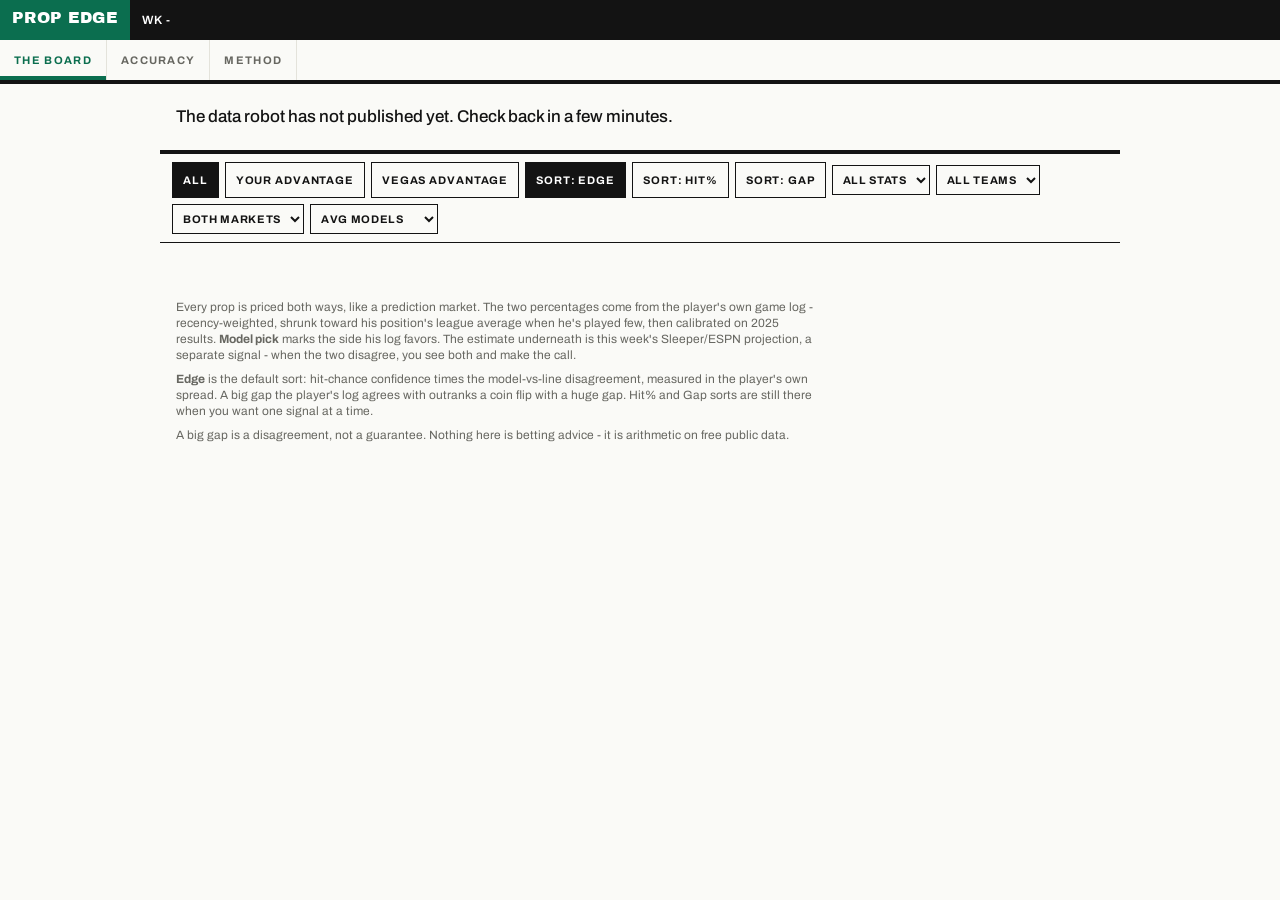
==== commit 26d31088: "Board redesign: two-sided market prices + EDGE sort" ====
--- a/index.html
+++ b/index.html
@@ -23,7 +23,8 @@
   <button class="fbtn on" data-side="all">ALL</button>
   <button class="fbtn over" data-side="over">YOUR ADVANTAGE</button>
   <button class="fbtn under" data-side="under">VEGAS ADVANTAGE</button>
-  <button class="fbtn srt on" data-sort="hit">SORT: HIT%</button>
+  <button class="fbtn srt on" data-sort="edge">SORT: EDGE</button>
+  <button class="fbtn srt" data-sort="hit">SORT: HIT%</button>
   <button class="fbtn srt" data-sort="gap">SORT: GAP</button>
   <select id="sel-stat" aria-label="Stat filter"><option value="">ALL STATS</option></select>
   <select id="sel-team" aria-label="Team filter"><option value="">ALL TEAMS</option></select>
@@ -38,7 +39,8 @@
 <div id="board"></div>
 <p class="note" id="datanote"></p>
 <section class="colophon">
-<p>Your advantage means the player's own game log clears the market's line more often than not. Vegas advantage means his log stays under it. The hit chance is graded on his own tracked games - recency-weighted, shrunk toward his position's league average when he's played few, then calibrated on 2025 results.</p>
+<p>Every prop is priced both ways, like a prediction market. The two percentages come from the player's own game log - recency-weighted, shrunk toward his position's league average when he's played few, then calibrated on 2025 results. <b>Model pick</b> marks the side his log favors. The estimate underneath is this week's Sleeper/ESPN projection, a separate signal - when the two disagree, you see both and make the call.</p>
+<p><b>Edge</b> is the default sort: hit-chance confidence times the model-vs-line disagreement, measured in the player's own spread. A big gap the player's log agrees with outranks a coin flip with a huge gap. Hit% and Gap sorts are still there when you want one signal at a time.</p>
 <p>A big gap is a disagreement, not a guarantee. Nothing here is betting advice - it is arithmetic on free public data.</p>
 </section>
 </main>
@@ -50,7 +52,7 @@
 const UNIT = {pass_yds:"yards",pass_tds:"touchdowns",pass_att:"attempts",pass_comp:"completions",pass_int:"interceptions",rush_yds:"yards",rush_tds:"touchdowns",rush_att:"carries",rec_yds:"yards",rec:"receptions",rec_tds:"touchdowns",rec_tgt:"targets",rush_rec_yds:"yards",pass_rush_yds:"yards",long_rec:"yards",long_rush:"yards",long_comp:"yards",any_td:"touchdowns"};
 const esc=s=>String(s??"").replace(/[&<>"]/g,c=>({"&":"&amp;","<":"&lt;",">":"&gt;",'"':"&quot;"}[c]));
 const fmt=(n,d=1)=>n==null?"—":Number(n).toLocaleString("en-US",{maximumFractionDigits:d});
-let ROWS=[], META={}, SIDE="all", MODEL="avg", PC=null, PG=null, SORT="hit", SDIR=-1;
+let ROWS=[], META={}, SIDE="all", MODEL="avg", PC=null, PG=null, SORT="edge";
 
 function normName(s){
   return String(s||"").normalize("NFKD").replace(/[\u0300-\u036f]/g,"")
@@ -97,28 +99,33 @@
   return true;
 }
 function barScale(rows){let m=10;for(const r of rows){const a=Math.abs(edgeOf(r)||0);if(a>m)m=a}return m;}
+function edgeScore(r,h){
+  if(!h)return -1;
+  const gap=edgeOf(r); if(gap==null||!h.s)return -1;
+  return (Math.max(h.p,1-h.p)-0.5)*(Math.abs(gap)/h.s);
+}
 function render(){
   const rows=ROWS.filter(passes).map(r=>({r,h:playerHit(r)}))
     .filter(({h})=>SIDE==="all"||(h&&(SIDE==="over"?h.p>=0.5:h.p<0.5)))
     .sort((a,b)=>{
-      if(SORT==="gap"){
-        const ga=Math.abs(edgeOf(a.r)||0), gb=Math.abs(edgeOf(b.r)||0);
-        return SDIR*(ga-gb);
+      if(SORT==="gap")return Math.abs(edgeOf(b.r)||0)-Math.abs(edgeOf(a.r)||0);
+      if(SORT==="hit"){
+        const ka=a.h==null?-1:Math.abs(a.h.p-.5), kb=b.h==null?-1:Math.abs(b.h.p-.5);
+        return kb-ka;
       }
-      const ka=a.h==null?-1:Math.abs(a.h.p-.5), kb=b.h==null?-1:Math.abs(b.h.p-.5);
-      return SDIR>0?ka-kb:kb-ka;
+      return edgeScore(b.r,b.h)-edgeScore(a.r,a.h);
     });
   document.getElementById("count").textContent=rows.length+" PROPS";
   const wrap=document.getElementById("board");wrap.innerHTML="";
   if(!rows.length){wrap.innerHTML='<p class="sec-note">Nothing on the board with these filters. Loosen one.</p>';return}
-  const scale=barScale(rows.map(x=>x.r));
   for(const {r,h} of rows.slice(0,400)){
     const p=projOf(r), gap=p==null?null:p-r.line, you=h?h.p>=0.5:(gap!=null&&gap>0);
-    const half=gap==null?0:Math.min(50,Math.abs(gap)/scale*50);
     const unit=UNIT[r.stat]||"";
     const statL=STAT_LABEL[r.stat]||r.stat;
     const k=r.kickoff?new Date(r.kickoff).toLocaleString("en-US",{timeZone:TZ,weekday:"short",hour:"numeric",minute:"2-digit"}):"";
-    const hp=h==null?null:Math.round(Math.max(h.p,1-h.p)*100);
+    const hp=h==null?null:Math.round(h.p*100);
+    const up=h==null?null:Math.round((1-h.p)*100);
+    const pickOver=h?h.p>=0.5:(gap!=null&&gap>0);
     const say = h==null
       ? `${esc(r.player)}: the model says <b>${fmt(p)}</b>, the line is <b>${fmt(r.line)}</b>${gap==null?"":` - that is <b>${fmt(Math.abs(gap))} ${unit}</b> ${gap>0?"above":"under"} the number`}. No player curve yet, so no honest hit chance.`
       : you
@@ -129,21 +136,31 @@
     const box=document.createElement("div");box.className="prop";
     box.innerHTML=`
       <button class="prow" type="button" aria-expanded="false">
-        <span class="phead"><span class="nm">${esc(r.player)}</span><span class="tm">${esc(r.team||"")}</span><span class="src">${r.source==="fanduel"?"FANDUEL":"PRIZEPICKS"}</span></span>
-        <span class="pstat">${esc(statL)}${k?" · "+esc(k):""} <span class="adv ${you?"you":"vegas"}">${you?"YOUR ADVANTAGE":"VEGAS ADVANTAGE"}</span></span>
-        <span class="pgrid">
+        <span class="mk-top">
+          <span class="mk-id">
+            <span class="mk-player">${esc(r.player)}<em>${esc(r.team||"")}</em></span>
+            <span class="mk-sub">${esc(statL)}${k?" · "+esc(k):""} · ${r.source==="fanduel"?"FANDUEL":"PRIZEPICKS"}</span>
+          </span>
+        </span>
+        <span class="mk-mkt">
+          <span class="mk-opt">
+            <span class="mk-opt-top"><span class="mk-ask">OVER ${fmt(r.line)}${pickOver&&h?'<i class="mk-pick">MODEL PICK</i>':""}</span><span class="mk-price over">${hp==null?"—":hp+"%"}</span></span>
+            <span class="mk-bar" aria-hidden="true"><span class="mk-tick"></span><span class="mk-fill over" style="width:${hp==null?0:hp}%"></span></span>
+          </span>
+          <span class="mk-opt">
+            <span class="mk-opt-top"><span class="mk-ask">UNDER ${fmt(r.line)}${!pickOver&&h?'<i class="mk-pick">MODEL PICK</i>':""}</span><span class="mk-price under">${up==null?"—":up+"%"}</span></span>
+            <span class="mk-bar" aria-hidden="true"><span class="mk-tick"></span><span class="mk-fill under" style="width:${up==null?0:up}%"></span></span>
+          </span>
+        </span>
+        <span class="mk-data">
           <span><small>LINE</small><b>${fmt(r.line)}</b></span>
           <span><small>ESTIMATE</small><b>${fmt(p)}</b></span>
-          <span class="${you?"g-you":"g-vegas"}"><small>GAP</small><b>${gap==null||Math.abs(gap)<0.05?"0":(gap>0?"+":"−")+fmt(Math.abs(gap))}</b></span>
-          <span class="${you?"g-you":"g-vegas"}"><small>HIT%</small><b>${hp==null?"—":hp+"%"}</b><i>${h?h.n+" GAMES":"NO PLAYER CURVE"}</i></span>
+          <span><small>GAP</small><b>${gap==null||Math.abs(gap)<0.05?"0":(gap>0?"+":"−")+fmt(Math.abs(gap))}</b></span>
+          <span><small>BASIS</small><b>${h?h.n+" GMS":"NO CURVE"}</b></span>
         </span>
-        <span class="edgebar" aria-hidden="true">
-          <span class="ln"></span>
-          <span class="fill ${you?"over":"under"}" style="${you?`left:50%;width:${half}%`:`right:50%;width:${half}%`}"></span>
-        </span>
-        <span class="psay">${say}</span>
       </button>
       <div class="pdet">
+        <p class="psay">${say}</p>
         <p>${slT} · ${esT}. Showing the ${MODEL==="avg"?"average of the two":MODEL} estimate.</p>
         ${h?`<p>Hit chance basis: <b>${h.n}</b> of his tracked ${esc(statL.toLowerCase())} games (avg ${fmt(h.m)}, spread ${fmt(h.s)}), recency-weighted and shrunk toward his position's league average, then calibrated on 2025 results. The Method page explains the math.</p>`:`<p>No player curve for ${esc(r.player)} on this stat yet (under 3 tracked games), so no honest hit chance - the gap is still real arithmetic.</p>`}
         ${r.game?`<p><b>${esc(r.game)}</b>${k?" · "+esc(k):""}${r.over_odds?` · ${r.over_odds>0?"+":""}${r.over_odds}/${r.under_odds>0?"+":""}${r.under_odds}`:""}</p>`:(k?`<p><b>${esc(k)}</b>${r.over_odds?` · ${r.over_odds>0?"+":""}${r.over_odds}/${r.under_odds>0?"+":""}${r.under_odds}`:""}</p>`:"")}
@@ -177,15 +194,15 @@
   const teams=[...new Set(ROWS.map(r=>r.team).filter(Boolean))].sort();
   document.getElementById("sel-team").innerHTML='<option value="">ALL TEAMS</option>'+teams.map(t=>`<option>${esc(t)}</option>`).join("");
   const joined=ROWS.filter(r=>r.sleeper_proj!=null||r.espn_proj!=null).length;
-  document.getElementById("lede").innerHTML=`Every NFL player prop on two free markets, measured against two free projection models. <b>${joined} props</b> have a model number, a gap, and a hit chance. Strongest first.`;
+  document.getElementById("lede").innerHTML=`Every NFL player prop on two free markets, priced like a prediction market: <b>${joined} props</b> with a model number, a gap, and a hit chance. Ranked by edge - the biggest disagreements with the highest hit rates first.`;
   const c=META.counts||{};
   document.getElementById("datanote").textContent=`Last pull: ${c.fanduel??"—"} FanDuel lines, ${c.prizepicks??"—"} PrizePicks lines, ${c.sleeper_proj??"—"} Sleeper projections, ${c.espn_proj??"—"} ESPN projections. Props with no model number are hidden by default.`;
   render();
 }
 document.querySelectorAll(".fbtn").forEach(b=>b.addEventListener("click",()=>{SIDE=b.dataset.side;document.querySelectorAll(".fbtn").forEach(x=>x.classList.toggle("on",x===b));render()}));
 document.querySelectorAll(".fbtn.srt").forEach(b=>b.addEventListener("click",()=>{
-  if(b.classList.contains("on")){SDIR=-SDIR}
-  else{SORT=b.dataset.sort;SDIR=-1;document.querySelectorAll(".fbtn.srt").forEach(x=>x.classList.toggle("on",x===b))}
+  SORT=b.dataset.sort;
+  document.querySelectorAll(".fbtn.srt").forEach(x=>x.classList.toggle("on",x===b));
   render();
 }));
 ["sel-stat","sel-team","sel-src"].forEach(id=>document.getElementById(id).addEventListener("change",render));
--- a/ui.css
+++ b/ui.css
@@ -31,45 +31,38 @@
 .filters .fbtn.under.on{background:var(--red);border-color:var(--red)}
 .filters select{font:inherit;font-size:11px;font-weight:700;letter-spacing:.06em;padding:7px 6px;border:1px solid var(--ink);background:var(--paper);color:var(--ink);max-width:40vw}
 .filters .count{margin-left:auto;font-size:11px;font-weight:700;letter-spacing:.1em;color:var(--muted)}
-/* board rows */
+/* board rows: prediction-market cards */
 .prop{border-bottom:1px solid var(--faint)}
 .prop:nth-child(even){background:#F3F2EC}
-.prow{display:block;width:100%;background:none;border:none;font:inherit;color:inherit;cursor:pointer;text-align:left;padding:10px 12px 12px}
-.phead{display:flex;align-items:baseline;gap:8px}
-.phead .nm{font-weight:700;font-size:15px}
-.phead .tm{font-size:11px;font-weight:700;letter-spacing:.08em;color:var(--muted)}
-.phead .src{margin-left:auto;font-size:10px;font-weight:700;letter-spacing:.12em;color:var(--muted);border:1px solid var(--faint);padding:2px 6px}
-.pstat{font-size:12px;color:var(--muted);padding:2px 0 8px}
-.adv{display:inline-block;font-size:9px;font-weight:800;letter-spacing:.1em;padding:2px 5px;border:1px solid;vertical-align:1px;margin-left:4px}
-.adv.you{color:var(--green);border-color:var(--green)}
-.adv.vegas{color:var(--red);border-color:var(--red)}
-.pgrid{display:grid;grid-template-columns:repeat(4,1fr);margin-top:6px;border-top:1px solid var(--faint);border-bottom:1px solid var(--faint)}
-.pgrid>span{padding:8px 4px 9px;border-right:1px solid var(--faint);text-align:center}
-.pgrid>span:last-child{border-right:0}
-.pgrid small{display:block;font-size:9px;font-weight:700;letter-spacing:.08em;color:var(--muted)}
-.pgrid b{display:block;margin-top:3px;font-size:16px;font-weight:700;color:var(--ink)}
-.pgrid .g-you b{color:var(--green)}
-.pgrid .g-vegas b{color:var(--red)}
-.pgrid i{display:block;font-style:normal;font-size:8px;font-weight:700;letter-spacing:.05em;color:var(--muted);margin-top:1px}
-.pdet p,.psay{overflow-wrap:anywhere}
-.psay{display:block;padding-top:10px;font-size:13px;line-height:19px;color:var(--ink)}
-.psay b{font-weight:700}
-.pstat b{color:var(--ink)}
-.pmid{display:grid;grid-template-columns:1fr 1fr;gap:4px 12px;font-size:12px}
-.pmid .cell small{display:block;font-size:10px;font-weight:700;letter-spacing:.1em;color:var(--muted)}
-.pmid .cell b{font-size:15px}
-.pmid .cell.green b{color:var(--green)}
-.edgebar{display:block;position:relative;height:22px;margin-top:8px;background:var(--faint)}
-.edgebar .ln{position:absolute;top:0;bottom:0;left:50%;width:2px;background:var(--ink)}
-.edgebar .fill{position:absolute;top:4px;bottom:4px}
-.edgebar .fill.over{background:var(--green)}
-.edgebar .fill.under{background:var(--red)}
-.pdet{display:none;padding:0 12px 12px;font-size:13px;line-height:20px}
+.prow{display:block;width:100%;background:none;border:none;font:inherit;color:inherit;cursor:pointer;text-align:left;padding:12px 14px}
+.mk-top{display:flex;justify-content:space-between;align-items:flex-start;gap:12px}
+.mk-player{font-weight:700;font-size:16px}
+.mk-player em{font-style:normal;font-size:11px;font-weight:700;letter-spacing:.08em;color:var(--muted);margin-left:6px}
+.mk-sub{display:block;font-size:12px;color:var(--muted);margin-top:3px}
+.mk-side{flex:0 0 auto;text-align:right}
+.mk-mkt{display:block;margin-top:10px}
+.mk-opt{display:block;padding:5px 0}
+.mk-opt-top{display:flex;justify-content:space-between;align-items:baseline;margin-bottom:4px}
+.mk-ask{font-size:11px;font-weight:800;letter-spacing:.1em}
+.mk-pick{font-style:normal;font-size:8px;font-weight:800;letter-spacing:.1em;color:#fff;background:var(--ink);padding:2px 5px;margin-left:6px;vertical-align:2px}
+.mk-price{font-family:"Archivo Black";font-size:24px;line-height:26px}
+.mk-price.over{color:var(--green)}
+.mk-price.under{color:var(--red)}
+.mk-bar{position:relative;display:block;height:8px;background:var(--faint)}
+.mk-fill{position:absolute;top:0;bottom:0;left:0}
+.mk-fill.over{background:var(--green)}
+.mk-fill.under{background:var(--red)}
+.mk-tick{position:absolute;top:-3px;bottom:-3px;left:50%;width:2px;background:var(--ink);opacity:.5}
+.mk-data{display:grid;grid-template-columns:repeat(4,1fr);margin-top:10px;border-top:1px solid var(--faint)}
+.mk-data>span{padding:8px 8px 0 0}
+.mk-data small{display:block;font-size:9px;font-weight:700;letter-spacing:.1em;color:var(--muted)}
+.mk-data b{font-size:14px;font-weight:700}
+.mk-data b.you{color:var(--green)}
+.mk-data b.vegas{color:var(--red)}
+.pdet{display:none;padding:2px 14px 14px;font-size:13px;line-height:20px}
 .prop.open .pdet{display:block}
-.pdet p{padding:6px 0;border-top:1px solid var(--faint)}
+.pdet p{padding:8px 0;border-top:1px solid var(--faint);overflow-wrap:anywhere}
 .pdet b{font-weight:700}
-.pdet .say b.green{color:var(--green)}
-.pdet .say b.red{color:var(--red)}
 /* accuracy */
 .accrow{border-bottom:1px solid var(--faint);padding:12px 16px}
 .accrow .st{font-weight:700;font-size:13px;letter-spacing:.04em;padding-bottom:4px}
@@ -100,5 +93,4 @@
 .rec .res.miss{color:var(--muted);text-decoration:line-through}
 @media(min-width:760px){
   main{max-width:960px;margin:0 auto}
-  .pmid{grid-template-columns:repeat(4,1fr)}
 }
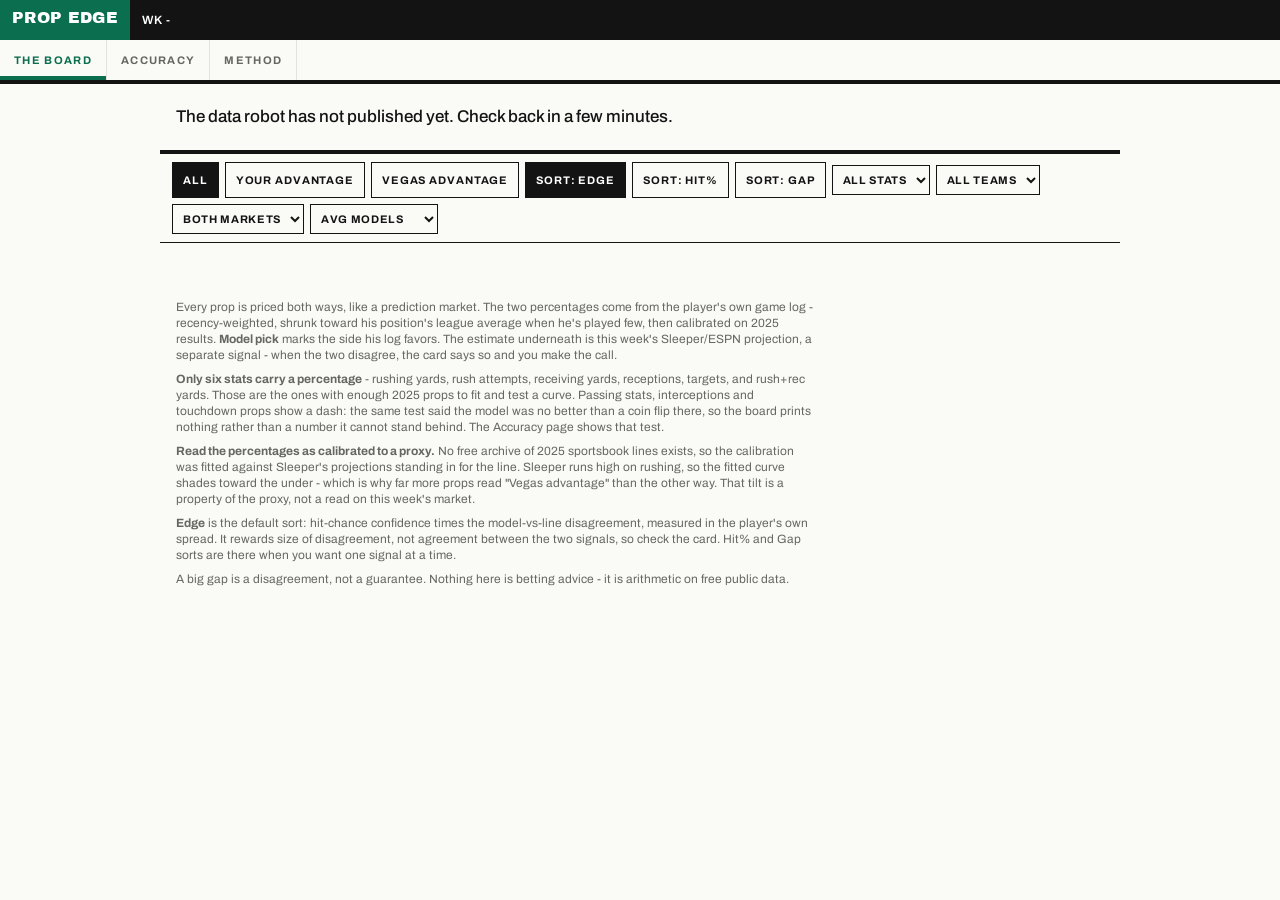
==== commit be3e65b0: "Model review: publish gate, Poisson counts, honest baselines, board fixes Independent review of the " ====
--- a/index.html
+++ b/index.html
@@ -39,8 +39,10 @@
 <div id="board"></div>
 <p class="note" id="datanote"></p>
 <section class="colophon">
-<p>Every prop is priced both ways, like a prediction market. The two percentages come from the player's own game log - recency-weighted, shrunk toward his position's league average when he's played few, then calibrated on 2025 results. <b>Model pick</b> marks the side his log favors. The estimate underneath is this week's Sleeper/ESPN projection, a separate signal - when the two disagree, you see both and make the call.</p>
-<p><b>Edge</b> is the default sort: hit-chance confidence times the model-vs-line disagreement, measured in the player's own spread. A big gap the player's log agrees with outranks a coin flip with a huge gap. Hit% and Gap sorts are still there when you want one signal at a time.</p>
+<p>Every prop is priced both ways, like a prediction market. The two percentages come from the player's own game log - recency-weighted, shrunk toward his position's league average when he's played few, then calibrated on 2025 results. <b>Model pick</b> marks the side his log favors. The estimate underneath is this week's Sleeper/ESPN projection, a separate signal - when the two disagree, the card says so and you make the call.</p>
+<p><b>Only six stats carry a percentage</b> - rushing yards, rush attempts, receiving yards, receptions, targets, and rush+rec yards. Those are the ones with enough 2025 props to fit and test a curve. Passing stats, interceptions and touchdown props show a dash: the same test said the model was no better than a coin flip there, so the board prints nothing rather than a number it cannot stand behind. The Accuracy page shows that test.</p>
+<p><b>Read the percentages as calibrated to a proxy.</b> No free archive of 2025 sportsbook lines exists, so the calibration was fitted against Sleeper's projections standing in for the line. Sleeper runs high on rushing, so the fitted curve shades toward the under - which is why far more props read "Vegas advantage" than the other way. That tilt is a property of the proxy, not a read on this week's market.</p>
+<p><b>Edge</b> is the default sort: hit-chance confidence times the model-vs-line disagreement, measured in the player's own spread. It rewards size of disagreement, not agreement between the two signals, so check the card. Hit% and Gap sorts are there when you want one signal at a time.</p>
 <p>A big gap is a disagreement, not a guarantee. Nothing here is betting advice - it is arithmetic on free public data.</p>
 </section>
 </main>
@@ -50,12 +52,18 @@
 const TZ = "America/Chicago";
 const STAT_LABEL = {pass_yds:"Passing yards",pass_tds:"Passing TDs",pass_att:"Pass attempts",pass_comp:"Completions",pass_int:"Interceptions",rush_yds:"Rushing yards",rush_tds:"Rushing TDs",rush_att:"Rush attempts",rec_yds:"Receiving yards",rec:"Receptions",rec_tds:"Receiving TDs",rec_tgt:"Targets",rush_rec_yds:"Rush + receiving yards",pass_rush_yds:"Pass + rush yards",long_rec:"Longest reception",long_rush:"Longest rush",long_comp:"Longest completion",any_td:"Touchdowns"};
 const UNIT = {pass_yds:"yards",pass_tds:"touchdowns",pass_att:"attempts",pass_comp:"completions",pass_int:"interceptions",rush_yds:"yards",rush_tds:"touchdowns",rush_att:"carries",rec_yds:"yards",rec:"receptions",rec_tds:"touchdowns",rec_tgt:"targets",rush_rec_yds:"yards",pass_rush_yds:"yards",long_rec:"yards",long_rush:"yards",long_comp:"yards",any_td:"touchdowns"};
-const esc=s=>String(s??"").replace(/[&<>"]/g,c=>({"&":"&amp;","<":"&lt;",">":"&gt;",'"':"&quot;"}[c]));
+const esc=s=>String(s??"").replace(/[&<>"']/g,c=>({"&":"&amp;","<":"&lt;",">":"&gt;",'"':"&quot;","'":"&#39;"}[c]));
 const fmt=(n,d=1)=>n==null?"—":Number(n).toLocaleString("en-US",{maximumFractionDigits:d});
-let ROWS=[], META={}, SIDE="all", MODEL="avg", PC=null, PG=null, SORT="edge";
+let ROWS=[], META={}, SIDE="all", MODEL="avg", PC=null, PG=null, SORT="edge", PM=null;
 
+// Mirrors norm_name() in scripts/backtest.py. Python does
+// NFKD -> encode("ascii","ignore"), which drops EVERY non-ASCII code point, not
+// just combining marks: a curly apostrophe (U+2019) and an undecomposable letter
+// (o-slash) both vanish there. Stripping only \u0300-\u036f here left
+// "Ja<U+2019>Marr Chase" as a different key in JS than in Python and silently
+// lost that player's curve, so drop all non-ASCII the same way.
 function normName(s){
-  return String(s||"").normalize("NFKD").replace(/[\u0300-\u036f]/g,"")
+  return String(s||"").normalize("NFKD").replace(/[^\x00-\x7f]/g,"")
     .toLowerCase().replace(/\./g,"").replace(/'/g,"").replace(/-/g," ")
     .replace(/\b(jr|sr|ii|iii|iv|v)\b\.?/g,"").replace(/\s+/g," ").trim();
 }
@@ -72,11 +80,24 @@
   const span=(xs[hi]-xs[lo])||1;
   return ys[lo]+(p-xs[lo])/span*(ys[hi]-ys[lo]);
 }
+// P(X > line) for a Poisson count -- mirrors p_over_poisson() in backtest.py.
+function poisOver(mean,line){
+  const lam=Math.max(mean,1e-6);
+  const k=(line!==Math.floor(line))?Math.ceil(line)-1:line;
+  if(k<0)return 0.98;
+  let cdf=0,term=Math.exp(-lam);
+  for(let i=0;i<=k;i++){if(i)term*=lam/i;cdf+=term;}
+  return Math.max(0.02,Math.min(0.98,1-cdf));
+}
+// A stat missing from player_curves was not published: its 2025 walk-forward
+// sample was too small to fit and test a curve, so there is no honest number.
+function statPublished(stat){return !!(PC&&PC[stat]);}
 function playerHit(r){
-  if(!PC)return null;
-  const st=PC[r.stat]; if(!st)return null;
-  const c=st[normName(r.player)]; if(!c)return null;
-  let p=0.5*(1+erf((c[1]-r.line)/(c[2]*Math.SQRT2)));
+  if(!statPublished(r.stat))return null;
+  const c=PC[r.stat][normName(r.player)]; if(!c)return null;
+  const dist=(PM&&PM.dist&&PM.dist[r.stat])||"normal";
+  let p=dist==="poisson"?poisOver(c[1],r.line)
+                        :0.5*(1+erf((c[1]-r.line)/(c[2]*Math.SQRT2)));
   p=Math.max(0.02,Math.min(0.98,p));
   const g=PG&&PG[r.stat];
   if(g&&g.calib_x&&g.calib_y&&g.calib_x.length)p=interpCalib(g.calib_x,g.calib_y,p);
@@ -126,11 +147,13 @@
     const hp=h==null?null:Math.round(h.p*100);
     const up=h==null?null:Math.round((1-h.p)*100);
     const pickOver=h?h.p>=0.5:(gap!=null&&gap>0);
+    const noStat=!statPublished(r.stat);
     const say = h==null
-      ? `${esc(r.player)}: the model says <b>${fmt(p)}</b>, the line is <b>${fmt(r.line)}</b>${gap==null?"":` - that is <b>${fmt(Math.abs(gap))} ${unit}</b> ${gap>0?"above":"under"} the number`}. No player curve yet, so no honest hit chance.`
+      ? `${esc(r.player)}: the model says <b>${fmt(p)}</b>, the line is <b>${fmt(r.line)}</b>${gap==null?"":` - that is <b>${fmt(Math.abs(gap))} ${unit}</b> ${gap>0?"above":"under"} the number`}. ${noStat?"The player model is not validated for this stat, so there is no hit chance to show.":"No player curve yet, so no honest hit chance."}`
       : you
       ? `${esc(r.player)}: across <b>${h.n}</b> of his own tracked games he averages <b>${fmt(h.m)}</b> ${unit} - that clears the <b>${fmt(r.line)}</b> line <b>${hp}%</b> of the time. Your advantage.`
-      : `${esc(r.player)}: across <b>${h.n}</b> of his own tracked games he averages <b>${fmt(h.m)}</b> ${unit} - that stays under the <b>${fmt(r.line)}</b> line <b>${hp}%</b> of the time. Vegas advantage.`;
+      // hp is the OVER chance; the under sentence needs its complement (up).
+      : `${esc(r.player)}: across <b>${h.n}</b> of his own tracked games he averages <b>${fmt(h.m)}</b> ${unit} - that stays under the <b>${fmt(r.line)}</b> line <b>${up}%</b> of the time. Vegas advantage.`;
     const slT=r.sleeper_proj!=null?`Sleeper says <b>${fmt(r.sleeper_proj)}</b>`:"No Sleeper number";
     const esT=r.espn_proj!=null?`ESPN says <b>${fmt(r.espn_proj)}</b>`:"no ESPN number";
     const box=document.createElement("div");box.className="prop";
@@ -162,7 +185,10 @@
       <div class="pdet">
         <p class="psay">${say}</p>
         <p>${slT} · ${esT}. Showing the ${MODEL==="avg"?"average of the two":MODEL} estimate.</p>
-        ${h?`<p>Hit chance basis: <b>${h.n}</b> of his tracked ${esc(statL.toLowerCase())} games (avg ${fmt(h.m)}, spread ${fmt(h.s)}), recency-weighted and shrunk toward his position's league average, then calibrated on 2025 results. The Method page explains the math.</p>`:`<p>No player curve for ${esc(r.player)} on this stat yet (under 3 tracked games), so no honest hit chance - the gap is still real arithmetic.</p>`}
+        ${h?`<p>Hit chance basis: <b>${h.n}</b> of his tracked ${esc(statL.toLowerCase())} games (avg ${fmt(h.m)}, spread ${fmt(h.s)}), recency-weighted and shrunk toward his position's league average, then calibrated on 2025 results. Calibrated against Sleeper's projections, not against real sportsbook lines - the Method page explains what that does and does not buy you.</p>`
+            :noStat?`<p>No hit chance for ${esc(statL.toLowerCase())}. On the 2025 walk-forward test this stat had too few graded props to fit and check a curve, and the model scored at or below a coin flip on it - so the board shows nothing rather than a number it cannot stand behind. The gap above is still real arithmetic.</p>`
+                   :`<p>No player curve for ${esc(r.player)} on this stat yet (under 3 tracked games), so no honest hit chance - the gap is still real arithmetic.</p>`}
+        ${h&&gap!=null&&Math.abs(gap)>0.05&&((h.p>=0.5)!==(gap>0))?`<p><b>These two signals disagree.</b> His game log points ${h.p>=0.5?"over":"under"} while this week's projection points ${gap>0?"over":"under"}. The hit% only knows his history; the projection is the only part that knows this week's matchup and role.</p>`:""}
         ${r.game?`<p><b>${esc(r.game)}</b>${k?" · "+esc(k):""}${r.over_odds?` · ${r.over_odds>0?"+":""}${r.over_odds}/${r.under_odds>0?"+":""}${r.under_odds}`:""}</p>`:(k?`<p><b>${esc(k)}</b>${r.over_odds?` · ${r.over_odds>0?"+":""}${r.over_odds}/${r.under_odds>0?"+":""}${r.under_odds}`:""}</p>`:"")}
       </div>`;
     box.querySelector(".prow").addEventListener("click",()=>{const o=box.classList.toggle("open");box.querySelector(".prow").setAttribute("aria-expanded",String(o))});
@@ -172,7 +198,11 @@
 }
 async function load(){
   try{
-    const r=await fetch(`${SB_URL}/rest/v1/latest_board?select=*`,{headers:{apikey:SB_KEY,Authorization:"Bearer "+SB_KEY}});
+    // league=eq.nfl: latest_board carries the newest run PER LEAGUE, so an
+    // unfiltered read also pulls the CFB rows. limit: PostgREST caps a request
+    // at 1000 rows by default, which was silently dropping ~40% of the board
+    // (1672 rows in the view, 1000 returned) and skewing the counts below.
+    const r=await fetch(`${SB_URL}/rest/v1/latest_board?select=*&league=eq.nfl&limit=5000`,{headers:{apikey:SB_KEY,Authorization:"Bearer "+SB_KEY}});
     if(!r.ok)throw new Error("board "+r.status);
     const data=await r.json();
     ROWS=data;
@@ -180,7 +210,7 @@
     META=(m&&m[0])||{};
     const bt=await fetch(`${SB_URL}/rest/v1/backtest?select=payload&id=eq.latest`,{headers:{apikey:SB_KEY,Authorization:"Bearer "+SB_KEY}}).then(x=>x.json());
     const pl=(bt&&bt[0]&&bt[0].payload)||{};
-    PC=pl.player_curves||null; PG=pl.player_model_grade||null;
+    PC=pl.player_curves||null; PG=pl.player_model_grade||null; PM=pl.player_model||null;
   }catch(err){
     document.getElementById("lede").textContent="The data robot has not published yet. Check back in a few minutes.";
     return;
@@ -190,16 +220,24 @@
   const u=META.taken_at?new Date(META.taken_at):null;
   document.getElementById("bug-upd").textContent=u?("UPD "+u.toLocaleString("en-US",{timeZone:TZ,month:"short",day:"numeric",hour:"numeric",minute:"2-digit"}).toUpperCase()):"";
   const stats=[...new Set(ROWS.map(r=>r.stat))].sort((a,b)=>(STAT_LABEL[a]||a).localeCompare(STAT_LABEL[b]||b));
-  document.getElementById("sel-stat").innerHTML='<option value="">ALL STATS</option>'+stats.map(s=>`<option value="${s}">${esc((STAT_LABEL[s]||s).toUpperCase())}</option>`).join("");
+  document.getElementById("sel-stat").innerHTML='<option value="">ALL STATS</option>'+stats.map(s=>`<option value="${esc(s)}">${esc((STAT_LABEL[s]||s).toUpperCase())}</option>`).join("");
   const teams=[...new Set(ROWS.map(r=>r.team).filter(Boolean))].sort();
   document.getElementById("sel-team").innerHTML='<option value="">ALL TEAMS</option>'+teams.map(t=>`<option>${esc(t)}</option>`).join("");
   const joined=ROWS.filter(r=>r.sleeper_proj!=null||r.espn_proj!=null).length;
-  document.getElementById("lede").innerHTML=`Every NFL player prop on two free markets, priced like a prediction market: <b>${joined} props</b> with a model number, a gap, and a hit chance. Ranked by edge - the biggest disagreements with the highest hit rates first.`;
+  const priced=ROWS.filter(r=>playerHit(r)!=null).length;
+  document.getElementById("lede").innerHTML=`Every NFL player prop on two free markets: <b>${joined} props</b> with a model number and a gap. <b>${priced}</b> of them also carry a hit chance - the six stats where the 2025 test says the player model earned one. Ranked by edge.`;
   const c=META.counts||{};
-  document.getElementById("datanote").textContent=`Last pull: ${c.fanduel??"—"} FanDuel lines, ${c.prizepicks??"—"} PrizePicks lines, ${c.sleeper_proj??"—"} Sleeper projections, ${c.espn_proj??"—"} ESPN projections. Props with no model number are hidden by default.`;
+  document.getElementById("datanote").textContent=`Last pull: ${c.fanduel??"—"} FanDuel lines, ${c.prizepicks??"—"} PrizePicks lines, ${c.sleeper_proj??"—"} Sleeper projections, ${c.espn_proj??"—"} ESPN projections. NFL only; props with no model number are hidden by default.`;
   render();
 }
-document.querySelectorAll(".fbtn").forEach(b=>b.addEventListener("click",()=>{SIDE=b.dataset.side;document.querySelectorAll(".fbtn").forEach(x=>x.classList.toggle("on",x===b));render()}));
+// Scope each handler to its own group. ".fbtn" also matched the sort buttons,
+// so a click on SORT: HIT% set SIDE to undefined and the side filter then kept
+// only props with h.p < 0.5 -- every over-side prop vanished from the board.
+document.querySelectorAll(".fbtn:not(.srt)").forEach(b=>b.addEventListener("click",()=>{
+  SIDE=b.dataset.side;
+  document.querySelectorAll(".fbtn:not(.srt)").forEach(x=>x.classList.toggle("on",x===b));
+  render();
+}));
 document.querySelectorAll(".fbtn.srt").forEach(b=>b.addEventListener("click",()=>{
   SORT=b.dataset.sort;
   document.querySelectorAll(".fbtn.srt").forEach(x=>x.classList.toggle("on",x===b));
